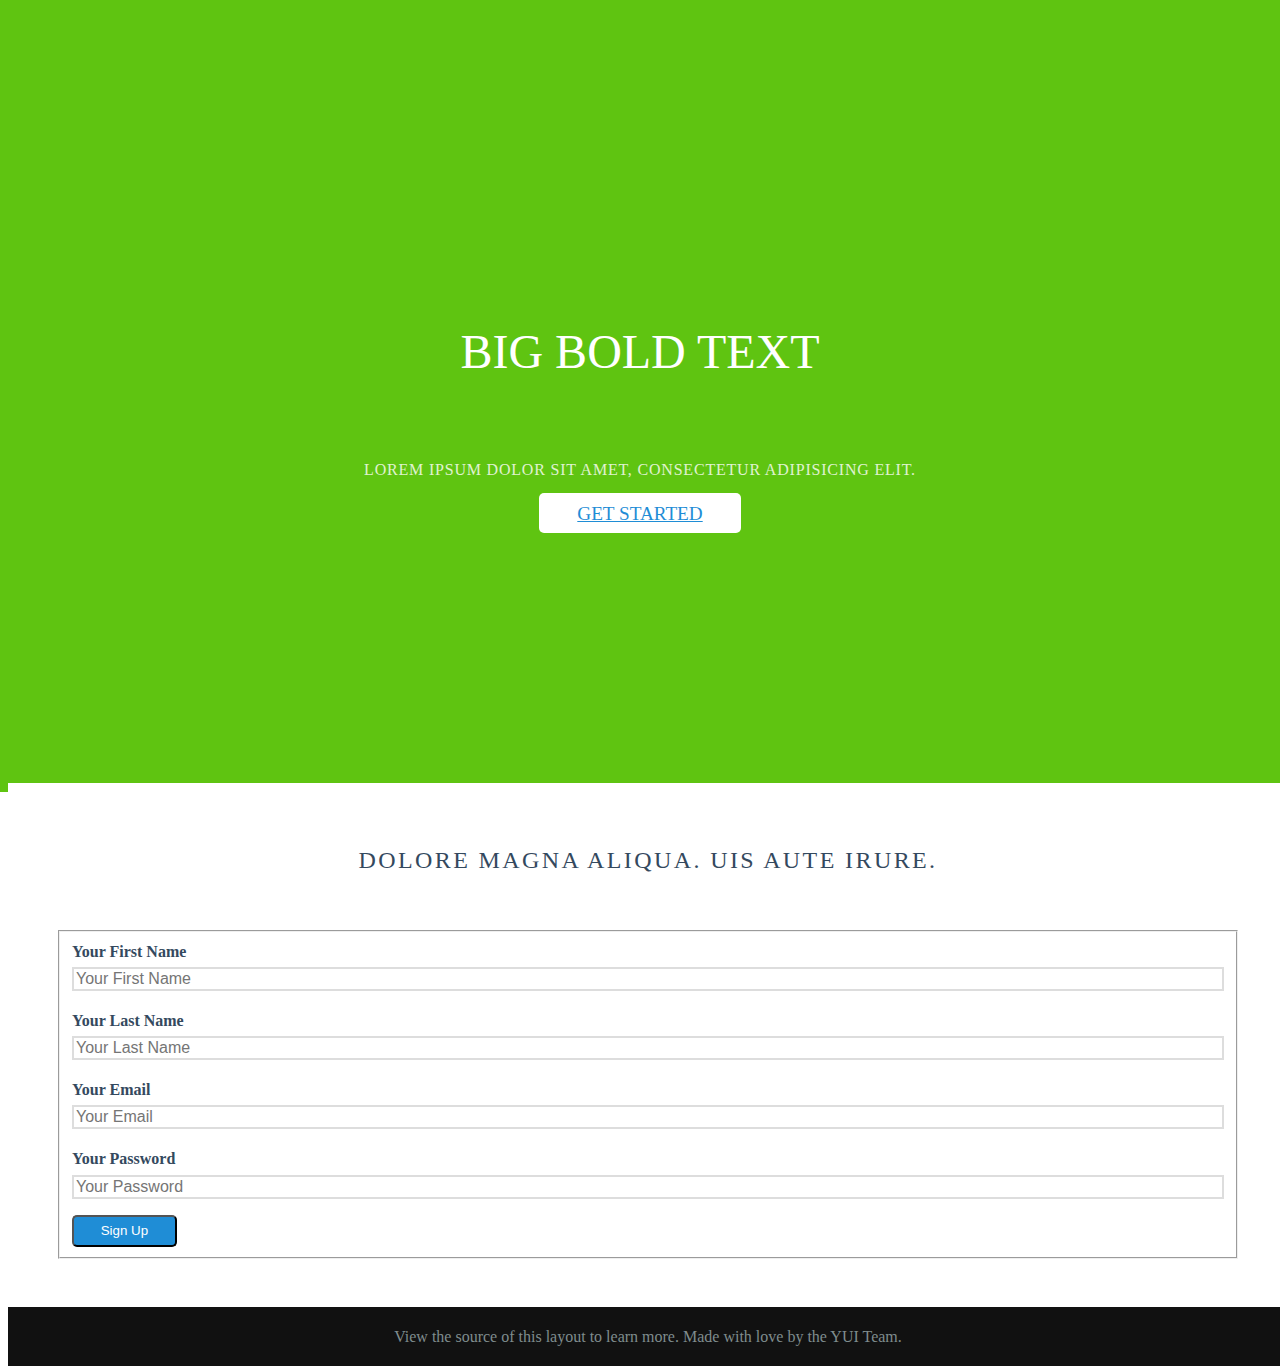
==== index.html @ e36428eb "add html and css" ====
<!doctype html>
<html lang="en">
<head>
    <meta charset="utf-8">
<meta name="viewport" content="width=device-width, initial-scale=1.0">
<meta name="description" content="A layout example that shows off a responsive product landing page.">

    <title>Landing Page &ndash; Layout Examples &ndash; Pure</title>

<link rel="stylesheet" href="http://yui.yahooapis.com/pure/0.6.0/pure-min.css">
<link rel="stylesheet" href="http://yui.yahooapis.com/pure/0.6.0/grids-responsive-min.css">
<link rel="stylesheet" href="http://netdna.bootstrapcdn.com/font-awesome/4.0.3/css/font-awesome.css">
<link rel="stylesheet" href="css/layouts/marketing.css">
<!-- <link rel="stylesheet" href="css/marketing.css"> -->
<link rel="stylesheet" type="text/css" href="css/style.css">

</head>
<body>









<div class="header">
    <div class="home-menu pure-menu pure-menu-horizontal pure-menu-fixed">
        <a class="pure-menu-heading" href="">Scatter Peas</a>

        <ul class="pure-menu-list">
            <li class="pure-menu-item pure-menu-selected"><a href="#" class="pure-menu-link">Home</a></li>
            <li class="pure-menu-item"><a href="#" class="pure-menu-link">Sign Up</a></li>
        </ul>
    </div>
</div>

<div class="splash-container">
    <div class="splash">
        <h1 class="splash-head">Big Bold Text</h1>
        <p class="splash-subhead">
            Lorem ipsum dolor sit amet, consectetur adipisicing elit.
        </p>
        <p>
            <a href="http://purecss.io" class="pure-button pure-button-primary">Get Started</a>
        </p>
    </div>
</div>

<div class="content-wrapper">

    <div class="content">
        <h2 class="content-head is-center">Dolore magna aliqua. Uis aute irure.</h2>

        <div class="pure-g">
            <div class="l-box-lrg pure-u-1 pure-u-md-2-5">
                <form class="pure-form pure-form-stacked">
                    <fieldset>

                        <label for="name">Your First Name</label>
                        <input id="first_name" type="text" placeholder="Your First Name">

                        <label for="name">Your Last Name</label>
                        <input id="last_name" type="text" placeholder="Your Last Name">


                        <label for="email">Your Email</label>
                        <input id="email" type="email" placeholder="Your Email">

                        <label for="password">Your Password</label>
                        <input id="password" type="password" placeholder="Your Password">

                        <button type="submit" class="pure-button">Sign Up</button>
                    </fieldset>
                </form>
            </div>
        </div>

    </div>

    <div class="footer l-box is-center">
        View the source of this layout to learn more. Made with love by the YUI Team.
    </div>

</div>






</body>
</html>
---- css/style.css ----
* {
    -webkit-box-sizing: border-box;
    -moz-box-sizing: border-box;
    box-sizing: border-box;
}

/*
 * -- BASE STYLES --
 * Most of these are inherited from Base, but I want to change a few.
 */
body {
    line-height: 1.7em;
    color: #7f8c8d;
    font-size: 13px;
}

h1,
h2,
h3,
h4,
h5,
h6,
label {
    color: #34495e;
}

.pure-img-responsive {
    max-width: 100%;
    height: auto;
}

/*
 * -- LAYOUT STYLES --
 * These are some useful classes which I will need
 */
.l-box {
    padding: 1em;
}

.l-box-lrg {
    padding: 2em;
    border-bottom: 1px solid rgba(0,0,0,0.1);
}

.is-center {
    text-align: center;
}



/*
 * -- PURE FORM STYLES --
 * Style the form inputs and labels
 */
.pure-form label {
    margin: 1em 0 0 auto;
    font-weight: bold;
    font-size: 100%;

}

.pure-form input[type] {
    border: 2px solid #ddd;
    box-shadow: none;
    font-size: 100%;
    width: 100%;
    margin-bottom: 1em;
}

/*
 * -- PURE BUTTON STYLES --
 * I want my pure-button elements to look a little different
 */
.pure-button {
    background-color: #1f8dd6;
    color: white;
    padding: 0.5em 2em;
    border-radius: 5px;
}

a.pure-button-primary {
    background: white;
    color: #1f8dd6;
    border-radius: 5px;
    font-size: 120%;
}


/*
 * -- MENU STYLES --
 * I want to customize how my .pure-menu looks at the top of the page
 */

.home-menu {
    padding: 0.5em;
    text-align: center;
    box-shadow: 0 1px 1px rgba(0,0,0, 0.10);
}
.home-menu {
    background: #2d3e50;
}
.pure-menu.pure-menu-fixed {
    /* Fixed menus normally have a border at the bottom. */
    border-bottom: none;
    /* I need a higher z-index here because of the scroll-over effect. */
    z-index: 4;
}

.home-menu .pure-menu-heading {
    color: white;
    font-weight: 400;
    font-size: 120%;
}

.home-menu .pure-menu-selected a {
    color: white;
}

.home-menu a {
    color: #6FBEF3;
}
.home-menu li a:hover,
.home-menu li a:focus {
    background: none;
    border: none;
    color: #AECFE5;
}


/*
 * -- SPLASH STYLES --
 * This is the blue top section that appears on the page.
 */

.splash-container {
    background: #5FC411;
    z-index: 1;
    overflow: hidden;
    /* The following styles are required for the "scroll-over" effect */
    width: 100%;
    height: 88%;
    top: 0;
    left: 0;
    position: fixed !important;
}

.splash {
    /* absolute center .splash within .splash-container */
    width: 80%;
    height: 50%;
    margin: auto;
    position: absolute;
    top: 100px; left: 0; bottom: 0; right: 0;
    text-align: center;
    text-transform: uppercase;
}

/* This is the main heading that appears on the blue section */
.splash-head {
    font-size: 20px;
    font-weight: bold;
    color: white;
    padding: 1em 1.6em;
    font-weight: 100;
    line-height: 1em;
}

/* This is the subheading that appears on the blue section */
.splash-subhead {
    color: white;
    letter-spacing: 0.05em;
    opacity: 0.8;
}

/*
 * -- CONTENT STYLES --
 * This represents the content area (everything below the blue section)
 */
.content-wrapper {
    /* These styles are required for the "scroll-over" effect */
    position: absolute;
    top: 87%;
    width: 100%;
    min-height: 12%;
    z-index: 2;
    background: white;

}

/* This is the class used for the main content headers (<h2>) */
.content-head {
    font-weight: 400;
    text-transform: uppercase;
    letter-spacing: 0.1em;
    margin: 2em 0 1em;
}

/* This is a modifier class used when the content-head is inside a ribbon */
.content-head-ribbon {
    color: white;
}

/* This is the class used for the content sub-headers (<h3>) */
.content-subhead {
    color: #1f8dd6;
}
    .content-subhead i {
        margin-right: 7px;
    }

/* This is the class used for the dark-background areas. */
.ribbon {
    background: #2d3e50;
    color: #aaa;
}

.footer {
    background: #111;
}

/*
 * -- TABLET (AND UP) MEDIA QUERIES --
 * On tablets and other medium-sized devices, we want to customize some
 * of the mobile styles.
 */
@media (min-width: 48em) {
    body {
        font-size: 16px;
    }
    .content {
        padding: 1em;
    }

    .home-menu {
        text-align: left;
    }
        .home-menu ul {
            float: right;
        }

    .splash {
        width: 50%;
        height: 50%;
    }

    .splash-head {
        font-size: 250%;
    }

    .l-box-lrg {
        border: none;
        margin: 0 auto;
    }

}

/*
 * -- DESKTOP (AND UP) MEDIA QUERIES --
 * On desktops and other large devices, we want to over-ride some
 * of the mobile and tablet styles.
 */
@media (min-width: 78em) {
    .splash-head {
        font-size: 300%;
    }
}
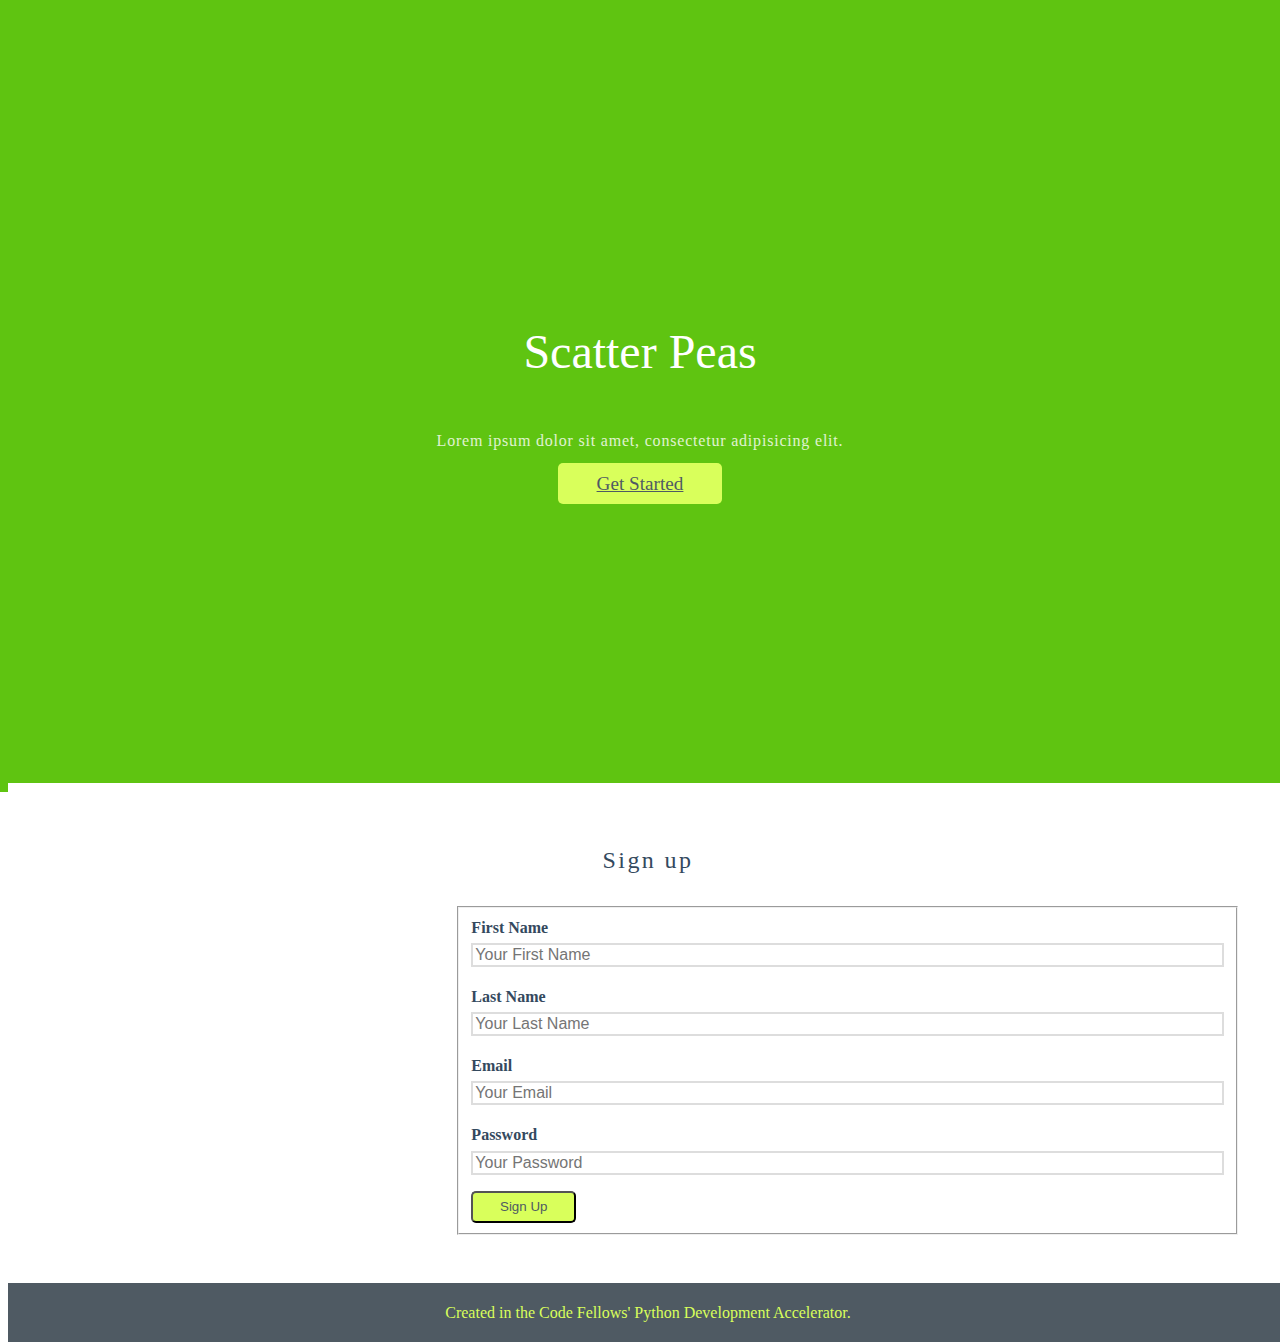
==== commit 72a07d7f: "initial version index page" ====
--- a/index.html
+++ b/index.html
@@ -1,94 +1,68 @@
 <!doctype html>
+<!-- #5fc411 -->
 <html lang="en">
 <head>
     <meta charset="utf-8">
-<meta name="viewport" content="width=device-width, initial-scale=1.0">
-<meta name="description" content="A layout example that shows off a responsive product landing page.">
-
-    <title>Landing Page &ndash; Layout Examples &ndash; Pure</title>
-
-<link rel="stylesheet" href="http://yui.yahooapis.com/pure/0.6.0/pure-min.css">
-<link rel="stylesheet" href="http://yui.yahooapis.com/pure/0.6.0/grids-responsive-min.css">
-<link rel="stylesheet" href="http://netdna.bootstrapcdn.com/font-awesome/4.0.3/css/font-awesome.css">
-<link rel="stylesheet" href="css/layouts/marketing.css">
-<!-- <link rel="stylesheet" href="css/marketing.css"> -->
-<link rel="stylesheet" type="text/css" href="css/style.css">
-
+    <meta name="viewport" content="width=device-width, initial-scale=1.0">
+    <title>ScatterPeas</title>
+    <link rel="stylesheet" href="http://yui.yahooapis.com/pure/0.6.0/pure-min.css">
+    <link rel="stylesheet" href="http://yui.yahooapis.com/pure/0.6.0/grids-responsive-min.css">
+    <link rel="stylesheet" href="http://netdna.bootstrapcdn.com/font-awesome/4.0.3/css/font-awesome.css">
+   <!--  <link rel="stylesheet" href="css/layouts/marketing.css"> -->
+    <link rel="stylesheet" type="text/css" href="css/style.css">
 </head>
 <body>
-
-
-
-
-
-
-
-
-
 <div class="header">
     <div class="home-menu pure-menu pure-menu-horizontal pure-menu-fixed">
-        <a class="pure-menu-heading" href="">Scatter Peas</a>
-
+        <a href="index.html"><img id="logo" class="pure-u-1-5" src="img/logo.png"></a>
+        <!-- <a class="pure-menu-heading pure-u-1-5" href="index.html">Scatter Peas</a> -->
         <ul class="pure-menu-list">
-            <li class="pure-menu-item pure-menu-selected"><a href="#" class="pure-menu-link">Home</a></li>
-            <li class="pure-menu-item"><a href="#" class="pure-menu-link">Sign Up</a></li>
+            <!-- <li class="home-menu-link pure-menu-item pure-menu-selected"><a href="#" class="pure-menu-link">Home</a></li> -->
+            <li id="login" class="home-menu-link pure-menu-item"><a href="#" class="pure-menu-link" >Login</a></li>
+            
         </ul>
     </div>
 </div>
-
 <div class="splash-container">
     <div class="splash">
-        <h1 class="splash-head">Big Bold Text</h1>
+        <h1 class="splash-head">Scatter Peas</h1>
         <p class="splash-subhead">
             Lorem ipsum dolor sit amet, consectetur adipisicing elit.
         </p>
         <p>
-            <a href="http://purecss.io" class="pure-button pure-button-primary">Get Started</a>
+            <a href="#form-wrapper" class="pure-button pure-button-primary">Get Started</a>
         </p>
     </div>
 </div>
-
 <div class="content-wrapper">
-
     <div class="content">
-        <h2 class="content-head is-center">Dolore magna aliqua. Uis aute irure.</h2>
-
+        <h2 id="sign-up-title" class="content-head is-center">Sign up</h2>
         <div class="pure-g">
-            <div class="l-box-lrg pure-u-1 pure-u-md-2-5">
-                <form class="pure-form pure-form-stacked">
+            <div id="form-wrapper" class="l-box-lrg pure-u-1 pure-u-md-2-5">
+                <form id="sign-up" class="pure-form pure-form-stacked">
                     <fieldset>
-
-                        <label for="name">Your First Name</label>
+                        <label for="name">First Name</label>
                         <input id="first_name" type="text" placeholder="Your First Name">
 
-                        <label for="name">Your Last Name</label>
+                        <label for="name">Last Name</label>
                         <input id="last_name" type="text" placeholder="Your Last Name">
 
 
-                        <label for="email">Your Email</label>
+                        <label for="email">Email</label>
                         <input id="email" type="email" placeholder="Your Email">
 
-                        <label for="password">Your Password</label>
+                        <label for="password">Password</label>
                         <input id="password" type="password" placeholder="Your Password">
 
-                        <button type="submit" class="pure-button">Sign Up</button>
+                        <button id="sign-up-button" type="submit" class="pure-button">Sign Up</button>
                     </fieldset>
                 </form>
             </div>
         </div>
 
     </div>
-
     <div class="footer l-box is-center">
-        View the source of this layout to learn more. Made with love by the YUI Team.
+        Created in the Code Fellows' Python Development Accelerator.
     </div>
 
 </div>
-
-
-
-
-
-
-</body>
-</html>
--- a/css/style.css
+++ b/css/style.css
@@ -1,9 +1,55 @@
+/*
+ * -- GENERAL --
+ */
+
 * {
     -webkit-box-sizing: border-box;
     -moz-box-sizing: border-box;
     box-sizing: border-box;
 }
 
+
+/*
+ * -- INDEX --
+ */
+
+.home-menu-link {
+    color: #d9ff5b;
+    /*background-color: #d9ff5b;*/
+}
+
+#logo {
+    width: 75px;
+}
+
+#login {
+    color: #d9ff5b;
+}
+
+/*
+ * -- SIGN UP FORM --
+ */
+#sign-up {
+    margin-left: auto;
+    margin-right: auto;
+}
+
+#form-wrapper {
+    margin-left: 32%;
+}
+
+/*
+ * -- PURE OVERRIDES--
+ */
+
+#sign-up-title {
+    margin-bottom: 0;
+ }
+
+ #sign-up-button {
+    background-color: #d9ff5b; 
+    color: #4f5a63;;
+ }
 /*
  * -- BASE STYLES --
  * Most of these are inherited from Base, but I want to change a few.
@@ -79,8 +125,9 @@
 }
 
 a.pure-button-primary {
-    background: white;
-    color: #1f8dd6;
+    background: #d9ff5b;
+    color: #4f5a63;
+/*    color: #1f8dd6;*/
     border-radius: 5px;
     font-size: 120%;
 }
@@ -95,9 +142,14 @@
     padding: 0.5em;
     text-align: center;
     box-shadow: 0 1px 1px rgba(0,0,0, 0.10);
+    color: black;
 }
 .home-menu {
-    background: #2d3e50;
+/*    background: white;*/
+/*    background: #ded;*/
+    background: #002F2F;
+/*  this is lime gree  background: #d9ff5b;*/
+    /*background: #2d3e50;*/
 }
 .pure-menu.pure-menu-fixed {
     /* Fixed menus normally have a border at the bottom. */
@@ -117,7 +169,8 @@
 }
 
 .home-menu a {
-    color: #6FBEF3;
+    color: #d9ff5b;
+/*    color: #6FBEF3;*/
 }
 .home-menu li a:hover,
 .home-menu li a:focus {
@@ -133,6 +186,7 @@
  */
 
 .splash-container {
+/*    background: #4f5a63;*/
     background: #5FC411;
     z-index: 1;
     overflow: hidden;
@@ -152,7 +206,6 @@
     position: absolute;
     top: 100px; left: 0; bottom: 0; right: 0;
     text-align: center;
-    text-transform: uppercase;
 }
 
 /* This is the main heading that appears on the blue section */
@@ -163,6 +216,7 @@
     padding: 1em 1.6em;
     font-weight: 100;
     line-height: 1em;
+    margin-bottom: 0;
 }
 
 /* This is the subheading that appears on the blue section */
@@ -170,6 +224,7 @@
     color: white;
     letter-spacing: 0.05em;
     opacity: 0.8;
+    margin-top: .4%;
 }
 
 /*
@@ -190,7 +245,6 @@
 /* This is the class used for the main content headers (<h2>) */
 .content-head {
     font-weight: 400;
-    text-transform: uppercase;
     letter-spacing: 0.1em;
     margin: 2em 0 1em;
 }
@@ -215,7 +269,8 @@
 }
 
 .footer {
-    background: #111;
+    background: #4f5a63;
+    color: #d9ff5b;
 }
 
 /*
@@ -263,4 +318,4 @@
     .splash-head {
         font-size: 300%;
     }
-}
+}